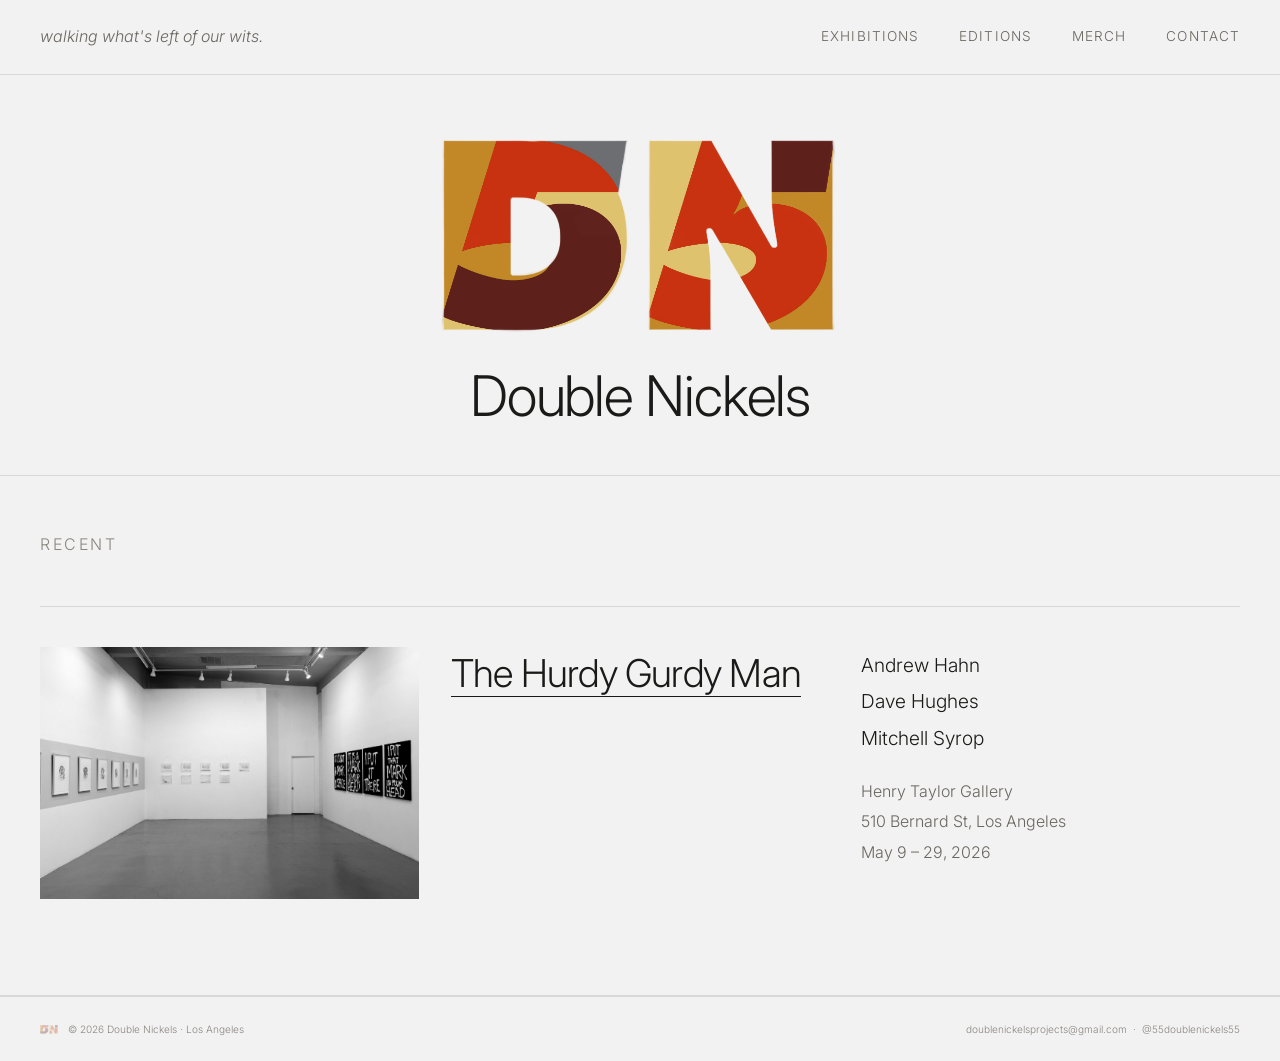
==== index.html @ bf8962ac "Add files via upload" ====
<!DOCTYPE html>
<html lang="en">
<head>
  <meta charset="UTF-8">
  <meta name="viewport" content="width=device-width, initial-scale=1.0">
  <title>Double Nickels</title>
  <link rel="preconnect" href="https://fonts.googleapis.com">
  <link rel="preconnect" href="https://fonts.gstatic.com" crossorigin>
  <link href="https://fonts.googleapis.com/css2?family=Inter:wght@300;400&display=swap" rel="stylesheet">
  <link rel="stylesheet" href="style.css">
  <style>
    .exhibition a img:hover { opacity: 0.82; }
    @media (max-width: 600px) {
      .exhibition { grid-template-columns: 1fr !important; }
    }
  </style>
</head>
<body>

  <header>
    <p class="header-tagline">walking what's left of our wits.</p>
    <nav>
      <a href="exhibitions.html">Exhibitions</a>
      <a href="editions.html">Editions</a>
      <a href="merch.html">Merch</a>
      <a href="contact.html">Contact</a>
    </nav>
  </header>

  <div class="hero">
    <img class="hero-logo" src="logo.png" alt="Double Nickels">
    <p class="hero-name">Double Nickels</p>
  </div>

  <main>
    <section class="section">
      <p class="section-label">Recent</p>
      <div class="exhibition" style="grid-template-columns: 1fr 1fr 1fr;">
        <a href="hurdy-gurdy-man.html" style="display:block; overflow:hidden;">
          <img src="installation-1.jpg" alt="The Hurdy Gurdy Man" style="width:100%; height:auto; display:block; transition:opacity 0.2s;">
        </a>
        <h2 class="exh-title" style="align-self:start; padding-top:0.25rem;">
          <a href="hurdy-gurdy-man.html" style="color:inherit; text-decoration:none; border-bottom:0.5px solid #1A1A18;">The Hurdy Gurdy Man</a>
        </h2>
        <div>
          <p class="exh-artists">
            Andrew Hahn<br>
            Dave Hughes<br>
            Mitchell Syrop
          </p>
          <p class="exh-meta">
            Henry Taylor Gallery<br>
            510 Bernard St, Los Angeles<br>
            May 9 – 29, 2026
          </p>
        </div>
      </div>
    </section>
  </main>

  <footer>
    <div class="footer-left">
      <img class="footer-logo" src="logo.png" alt="" aria-hidden="true">
      <span class="footer-text">© 2026 Double Nickels · Los Angeles</span>
    </div>
    <div class="footer-right">
      <a href="mailto:doublenickelsprojects@gmail.com">doublenickelsprojects@gmail.com</a>
      &nbsp;·&nbsp;
      <a href="https://www.instagram.com/55doublenickels55" target="_blank">@55doublenickels55</a>
    </div>
  </footer>

</body>
</html>
---- style.css ----
/* ── Double Nickels — shared styles ── */

*, *::before, *::after { box-sizing: border-box; margin: 0; padding: 0; }

body {
  background: #F2F2F2;
  color: #1A1A18;
  font-family: 'Univers', 'Univers LT Pro', 'UniversLTPro', 'Inter', sans-serif;
  font-weight: 300;
  line-height: 1.6;
  min-height: 100vh;
  display: flex;
  flex-direction: column;
}

/* ── Header ── */
header {
  padding: 1.5rem 2.5rem;
  border-bottom: 0.5px solid #D8D8D8;
  display: flex;
  align-items: center;
  justify-content: space-between;
}

.header-tagline {
  font-size: 1rem;
  font-style: italic;
  color: #6A6660;
}

.header-brand {
  display: flex;
  align-items: center;
  gap: 0.5rem;
  text-decoration: none;
  color: #1A1A18;
  font-size: 1rem;
  font-weight: 300;
}

.header-brand-logo {
  width: 48px;
  height: auto;
  display: block;
  flex-shrink: 0;
}

nav { display: flex; gap: 2.5rem; }

nav a {
  font-size: 0.85rem;
  letter-spacing: 0.08em;
  text-transform: uppercase;
  color: #6A6660;
  text-decoration: none;
  transition: color 0.15s;
}

nav a:hover,
nav a.active { color: #1A1A18; }

/* ── Hero: logo + name (home page) ── */
.hero {
  padding: 5vw 2.5rem 4vw;
  border-bottom: 0.5px solid #D8D8D8;
  text-align: center;
}

.hero-logo {
  width: clamp(160px, 35vw, 400px);
  height: auto;
  display: inline-block;
  margin-bottom: 1.5rem;
}

.hero-name {
  font-size: clamp(1.8rem, 4.5vw, 3.5rem);
  font-weight: 300;
  letter-spacing: -0.02em;
  color: #1A1A18;
  line-height: 1;
}

/* ── Page header (inner pages) ── */
.page-header {
  padding: 3.5rem 2.5rem 2.5rem;
  border-bottom: 0.5px solid #D8D8D8;
}

.page-title {
  font-size: clamp(0.9rem, 2vw, 1.5rem);
  font-weight: 300;
  letter-spacing: -0.02em;
  color: #1A1A18;
  line-height: 1;
}

/* ── Main ── */
main { flex: 1; }

/* ── Section ── */
.section {
  padding: 3.5rem 2.5rem;
  border-bottom: 0.5px solid #D8D8D8;
}

.section-label {
  font-size: 1rem;
  letter-spacing: 0.16em;
  text-transform: uppercase;
  color: #8A8680;
  margin-bottom: 3rem;
}

/* ── Exhibition entry ── */
.exhibition {
  display: grid;
  grid-template-columns: 1fr 1fr;
  gap: 2rem;
  align-items: start;
  padding: 2.5rem 0;
  border-top: 0.5px solid #D8D8D8;
}

.exh-title {
  font-size: clamp(1.6rem, 3vw, 2.4rem);
  font-weight: 300;
  letter-spacing: -0.02em;
  line-height: 1.15;
  color: #1A1A18;
}

.exh-artists {
  font-size: 1.2rem;
  color: #1A1A18;
  line-height: 1.9;
  margin-bottom: 1.25rem;
}

.exh-meta {
  font-size: 1rem;
  color: #6A6660;
  line-height: 1.9;
}

/* ── Coming soon ── */
.coming-soon {
  padding: 2.5rem 0;
  border-top: 0.5px solid #D8D8D8;
}

.coming-soon p {
  font-size: 0.85rem;
  font-style: italic;
  color: #8A8680;
}

/* ── Contact page ── */
.contact-block {
  padding: 3rem 0;
  border-top: 0.5px solid #D8D8D8;
}

.contact-block a {
  color: #1A1A18;
  text-decoration: none;
  font-size: 0.9rem;
  line-height: 2.4;
  display: block;
}

.contact-block a:hover { color: #6A6660; }

/* ── Footer ── */
footer {
  padding: 1.5rem 2.5rem;
  border-top: 0.5px solid #D8D8D8;
  display: flex;
  align-items: center;
  justify-content: space-between;
  flex-wrap: wrap;
  gap: 0.75rem;
}

.footer-left {
  display: flex;
  align-items: center;
  gap: 0.6rem;
}

.footer-logo { width: 18px; height: auto; opacity: 0.3; }
.footer-text { font-size: 0.63rem; color: #8A8680; }
.footer-right { font-size: 0.63rem; color: #8A8680; }
.footer-right a { color: #8A8680; text-decoration: none; }
.footer-right a:hover { color: #1A1A18; }

/* ── Responsive ── */
@media (max-width: 600px) {
  header { padding: 1.25rem 1.5rem; flex-direction: column; align-items: flex-start; gap: 0.75rem; }
  .hero { padding: 3rem 1.5rem 2.5rem; }
  .page-header { padding: 2.5rem 1.5rem; }
  .section { padding: 2.5rem 1.5rem; }
  footer { padding: 1.25rem 1.5rem; }
  .exhibition { grid-template-columns: 1fr; }
  nav { flex-wrap: wrap; gap: 1rem; }
}
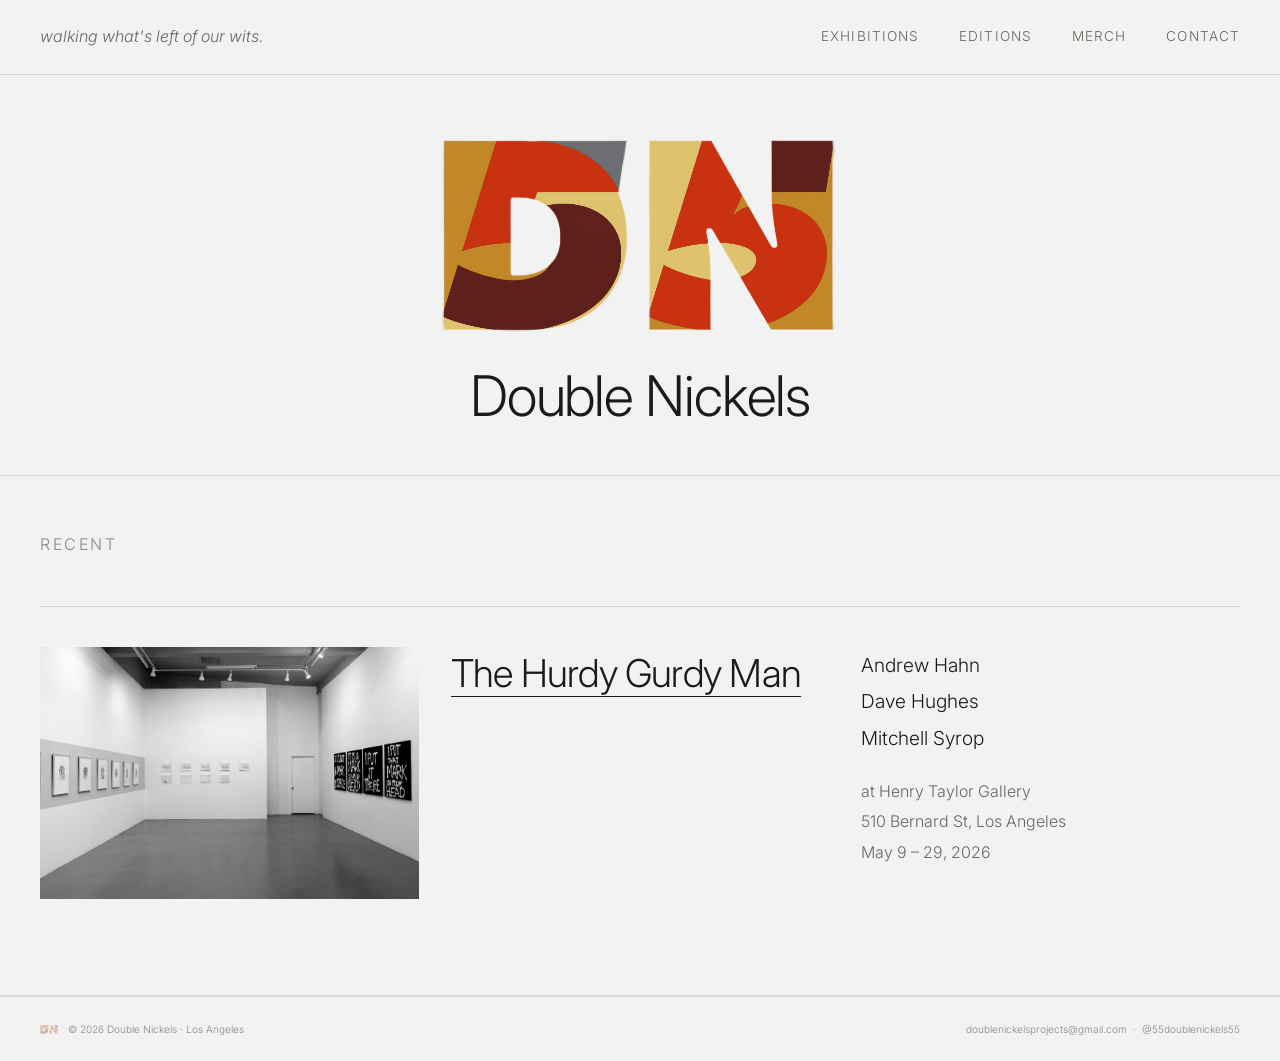
==== commit 3b80905e: "Add files via upload" ====
--- a/index.html
+++ b/index.html
@@ -49,7 +49,7 @@
             Mitchell Syrop
           </p>
           <p class="exh-meta">
-            Henry Taylor Gallery<br>
+            at Henry Taylor Gallery<br>
             510 Bernard St, Los Angeles<br>
             May 9 – 29, 2026
           </p>
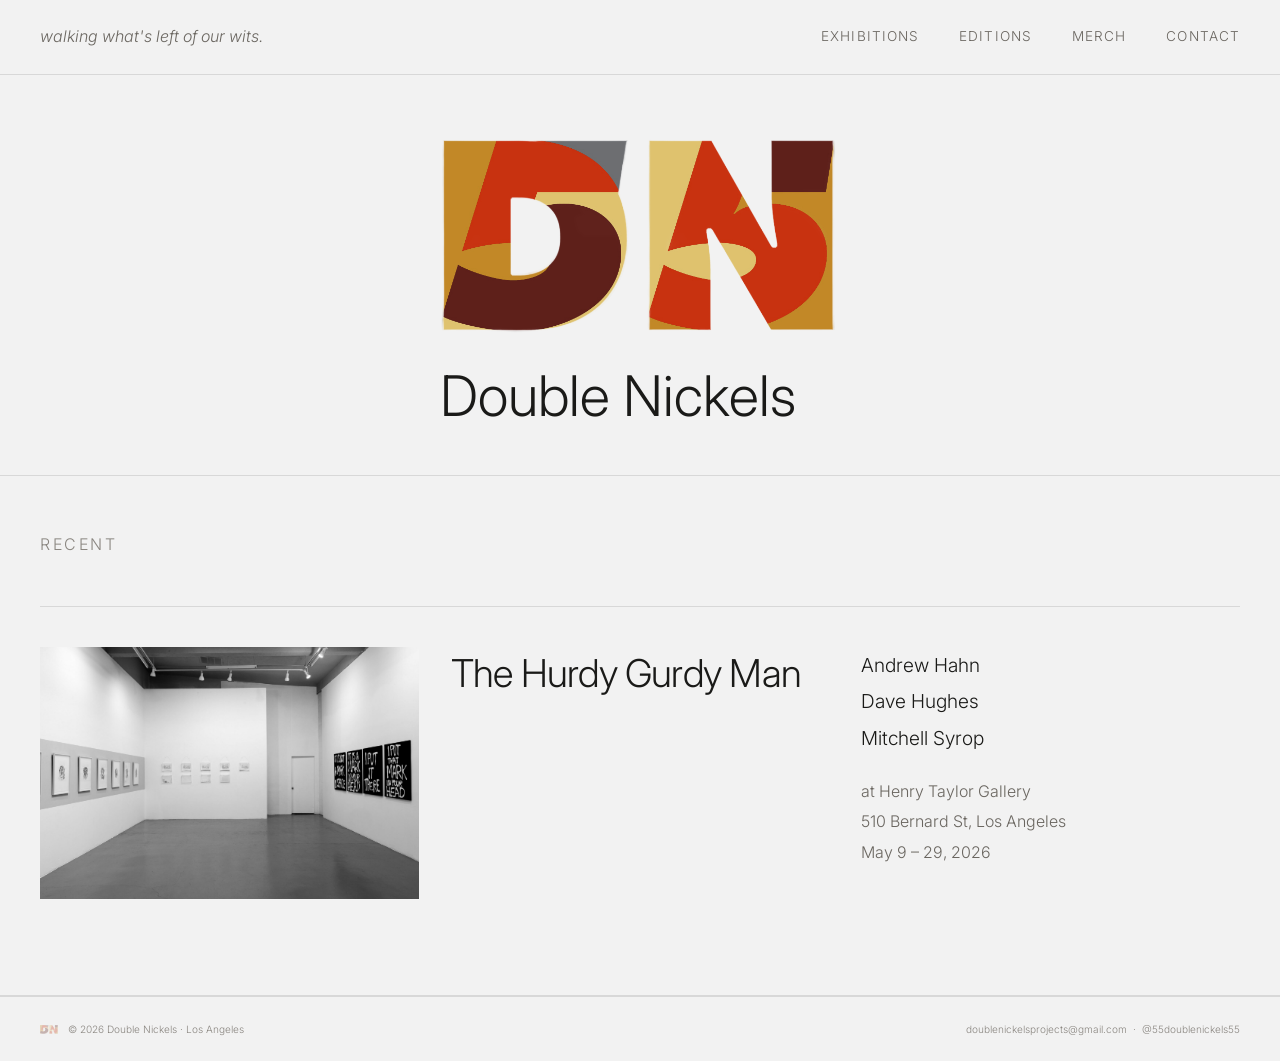
==== commit 9bc8dfaf: "Add files via upload" ====
--- a/index.html
+++ b/index.html
@@ -29,7 +29,7 @@
 
   <div class="hero">
     <img class="hero-logo" src="logo.png" alt="Double Nickels">
-    <p class="hero-name">Double Nickels</p>
+    <p class="hero-name"><span class="hero-name-inner">Double Nickels</span></p>
   </div>
 
   <main>
@@ -40,7 +40,7 @@
           <img src="installation-1.jpg" alt="The Hurdy Gurdy Man" style="width:100%; height:auto; display:block; transition:opacity 0.2s;">
         </a>
         <h2 class="exh-title" style="align-self:start; padding-top:0.25rem;">
-          <a href="hurdy-gurdy-man.html" style="color:inherit; text-decoration:none; border-bottom:0.5px solid #1A1A18;">The Hurdy Gurdy Man</a>
+          <a href="hurdy-gurdy-man.html" style="color:inherit; text-decoration:none;">The Hurdy Gurdy Man</a>
         </h2>
         <div>
           <p class="exh-artists">
--- a/style.css
+++ b/style.css
@@ -76,9 +76,16 @@
 .hero-name {
   font-size: clamp(1.8rem, 4.5vw, 3.5rem);
   font-weight: 300;
-  letter-spacing: -0.02em;
   color: #1A1A18;
   line-height: 1;
+  width: clamp(160px, 35vw, 400px);
+  margin: 0 auto;
+}
+
+.hero-name-inner {
+  display: flex;
+  justify-content: space-between;
+  width: 100%;
 }
 
 /* ── Page header (inner pages) ── */
